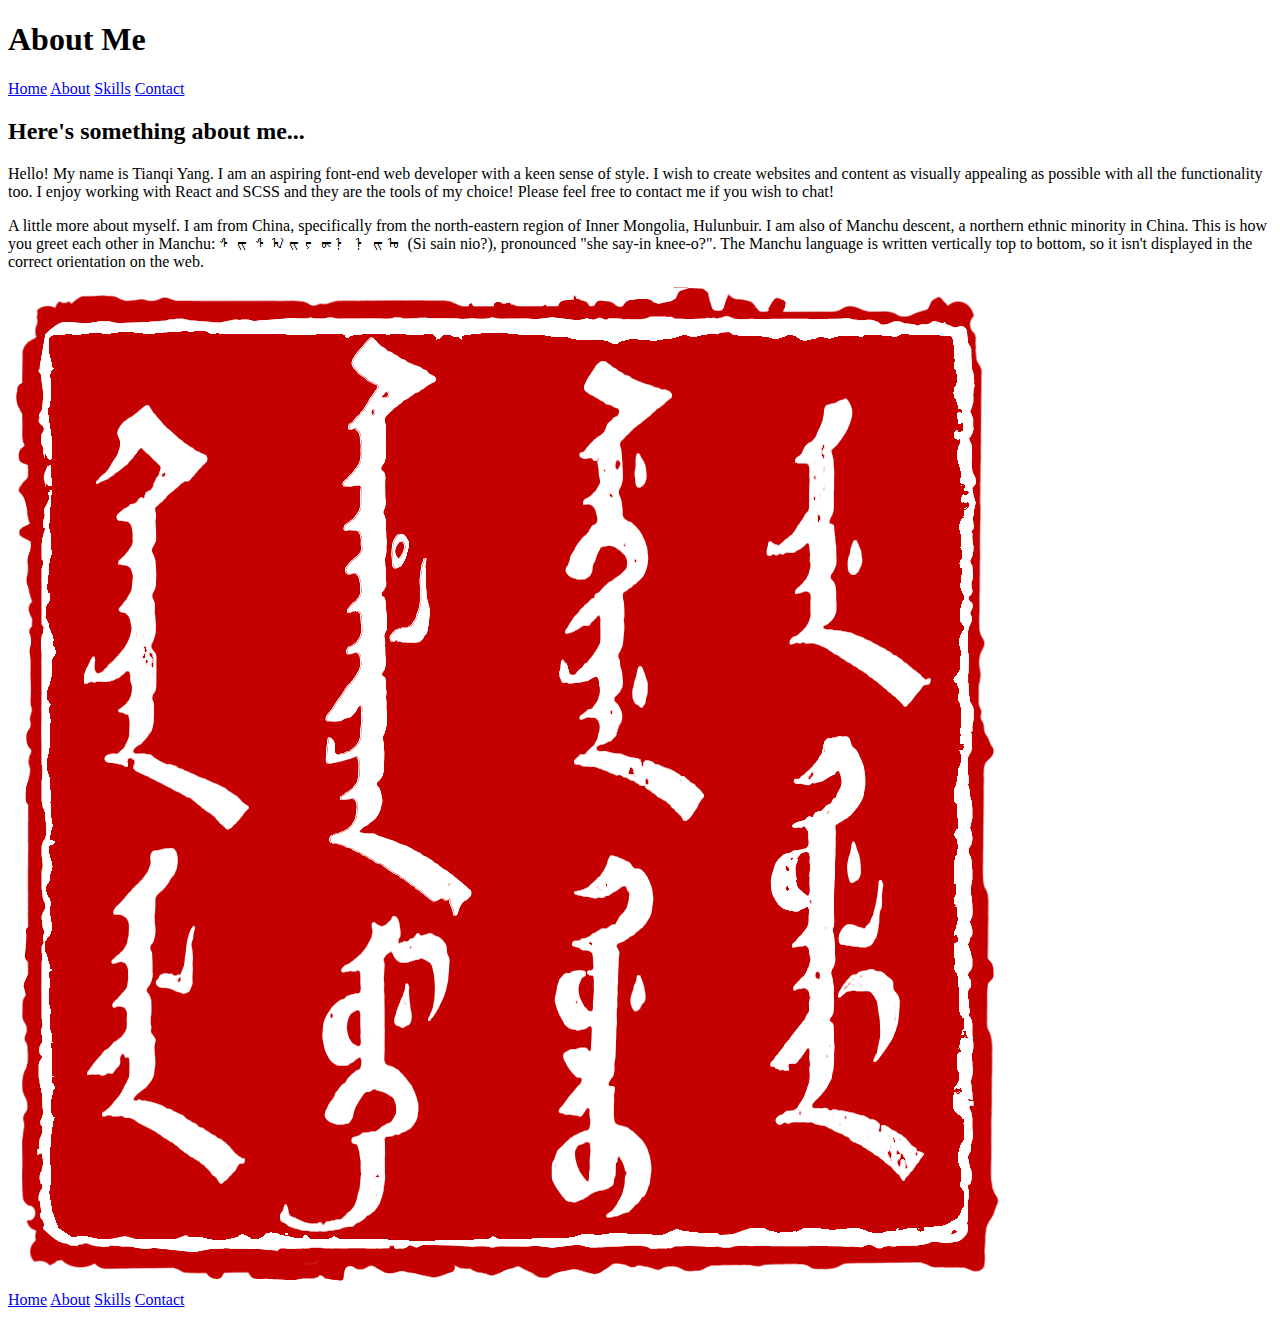
==== about.html @ 6e23aef6 "First Commit" ====
<!DOCTYPE html>
<html lang="en">
  <head>
    <meta charset="UTF-8" />
    <meta name="viewport" content="width=device-width, initial-scale=1.0" />
    <meta http-equiv="X-UA-Compatible" content="ie=edge" />
    <title>About Tianqi</title>
    <link rel="stylesheet" href="style.css" />
  </head>
  <body>
    <header class="about-header">
      <h1 class="about-header-title">About Me</h1>
      <nav class="index-nav">
        <a href="./index.html" class="home-link">Home</a>
        <a href="./about.html" class="about-link">About</a>
        <a href="./skills.html" class="skills-link">Skills</a>
        <a href="./contact.html" class="contact-link">Contact</a>
      </nav>
    </header>
    <section class="about-page-content">
      <h2 class="about-page-subtitle">Here's something about me...</h2>
      <p class="about-page-introduction">
        Hello! My name is Tianqi Yang. I am an aspiring font-end web developer
        with a keen sense of style. I wish to create websites and content as
        visually appealing as possible with all the functionality too. I enjoy
        working with React and SCSS and they are the tools of my choice! Please
        feel free to contact me if you wish to chat!
      </p>
      <p class="about-page-interests">
        A little more about myself. I am from China, specifically from the
        north-eastern region of Inner Mongolia, Hulunbuir. I am also of Manchu
        descent, a northern ethnic minority in China. This is how you greet each
        other in Manchu: ᠰᡳ ᠰᠠᡳᠶᡡᠨ ᠨᡳᠣ &#40;Si sain nio?&#41;, pronounced "she
        say-in knee-o?". The Manchu language is written vertically top to
        bottom, so it isn't displayed in the correct orientation on the web.
      </p>
      <img src="./assets/img/manchu-text.png" alt="Manchu Written Language">
    </section>
    <footer class="index-footer">
        <div class="index-footer-link-container">
            <a href="./index.html" class="footer-home-link">Home</a>
            <a href="./about.html" class="footer-about-link">About</a>
            <a href="./skills.html" class="footer-skills-link">Skills</a>
            <a href="./contact.html" class="footer-contact-link">Contact</a>
        </div>
    </footer>
  </body>
</html>
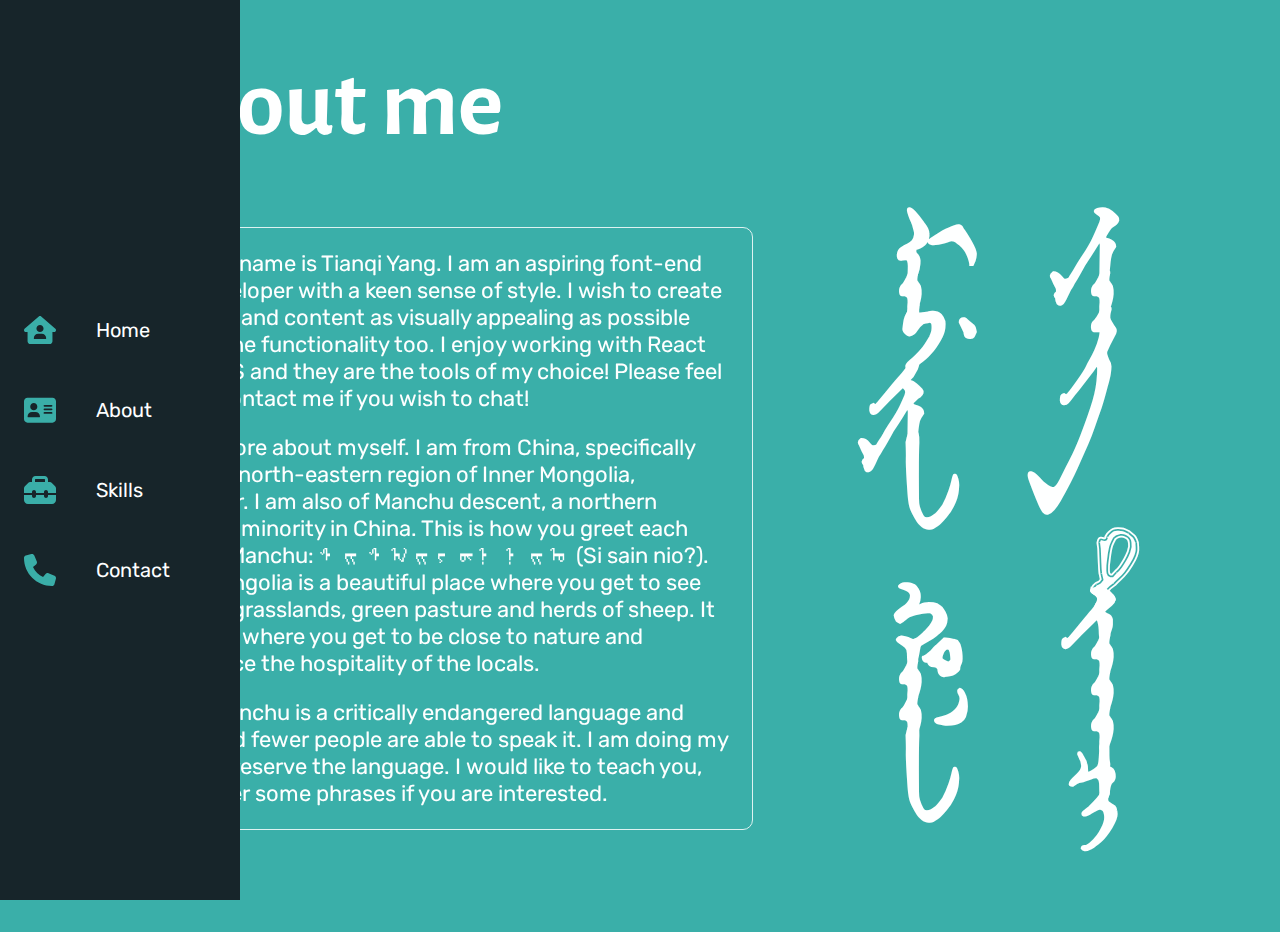
==== commit c0eee0b0: "Finished CSS" ====
--- a/about.html
+++ b/about.html
@@ -2,47 +2,89 @@
 <html lang="en">
   <head>
     <meta charset="UTF-8" />
-    <meta name="viewport" content="width=device-width, initial-scale=1.0" />
-    <meta http-equiv="X-UA-Compatible" content="ie=edge" />
     <title>About Tianqi</title>
-    <link rel="stylesheet" href="style.css" />
+    <link rel="stylesheet" href="styles.css" />
   </head>
-  <body>
-    <header class="about-header">
-      <h1 class="about-header-title">About Me</h1>
-      <nav class="index-nav">
-        <a href="./index.html" class="home-link">Home</a>
-        <a href="./about.html" class="about-link">About</a>
-        <a href="./skills.html" class="skills-link">Skills</a>
-        <a href="./contact.html" class="contact-link">Contact</a>
-      </nav>
-    </header>
-    <section class="about-page-content">
-      <h2 class="about-page-subtitle">Here's something about me...</h2>
-      <p class="about-page-introduction">
-        Hello! My name is Tianqi Yang. I am an aspiring font-end web developer
-        with a keen sense of style. I wish to create websites and content as
-        visually appealing as possible with all the functionality too. I enjoy
-        working with React and SCSS and they are the tools of my choice! Please
-        feel free to contact me if you wish to chat!
-      </p>
-      <p class="about-page-interests">
-        A little more about myself. I am from China, specifically from the
-        north-eastern region of Inner Mongolia, Hulunbuir. I am also of Manchu
-        descent, a northern ethnic minority in China. This is how you greet each
-        other in Manchu: ᠰᡳ ᠰᠠᡳᠶᡡᠨ ᠨᡳᠣ &#40;Si sain nio?&#41;, pronounced "she
-        say-in knee-o?". The Manchu language is written vertically top to
-        bottom, so it isn't displayed in the correct orientation on the web.
-      </p>
-      <img src="./assets/img/manchu-text.png" alt="Manchu Written Language">
-    </section>
-    <footer class="index-footer">
-        <div class="index-footer-link-container">
-            <a href="./index.html" class="footer-home-link">Home</a>
-            <a href="./about.html" class="footer-about-link">About</a>
-            <a href="./skills.html" class="footer-skills-link">Skills</a>
-            <a href="./contact.html" class="footer-contact-link">Contact</a>
+  <body class="about-body">
+    <nav class="nav-bar">
+      <ul class="nav-btn-container">
+        <li class="nav-item">
+          <a href="./index.html" class="nav-link">
+            <svg xmlns="http://www.w3.org/2000/svg" viewBox="0 0 576 512">
+              <!--! Font Awesome Pro 6.2.0 by @fontawesome - https://fontawesome.com License - https://fontawesome.com/license (Commercial License) Copyright 2022 Fonticons, Inc. -->
+              <path
+                d="M575.8 255.5c0 18-15 32.1-32 32.1h-32l.7 160.2c.2 35.5-28.5 64.3-64 64.3H128.1c-35.3 0-64-28.7-64-64V287.6H32c-18 0-32-14-32-32.1c0-9 3-17 10-24L266.4 8c7-7 15-8 22-8s15 2 21 7L564.8 231.5c8 7 12 15 11 24zM352 224c0-35.3-28.7-64-64-64s-64 28.7-64 64s28.7 64 64 64s64-28.7 64-64zm-96 96c-44.2 0-80 35.8-80 80c0 8.8 7.2 16 16 16H384c8.8 0 16-7.2 16-16c0-44.2-35.8-80-80-80H256z"
+              />
+            </svg>
+            <span class="link-text">Home</span>
+          </a>
+        </li>
+        <li class="nav-item">
+          <a href="./about.html" class="nav-link">
+            <svg xmlns="http://www.w3.org/2000/svg" viewBox="0 0 576 512">
+              <!--! Font Awesome Pro 6.2.0 by @fontawesome - https://fontawesome.com License - https://fontawesome.com/license (Commercial License) Copyright 2022 Fonticons, Inc. -->
+              <path
+                d="M64 32C28.7 32 0 60.7 0 96V416c0 35.3 28.7 64 64 64H512c35.3 0 64-28.7 64-64V96c0-35.3-28.7-64-64-64H64zm80 256h64c44.2 0 80 35.8 80 80c0 8.8-7.2 16-16 16H80c-8.8 0-16-7.2-16-16c0-44.2 35.8-80 80-80zm96-96c0 35.3-28.7 64-64 64s-64-28.7-64-64s28.7-64 64-64s64 28.7 64 64zm128-32H496c8.8 0 16 7.2 16 16s-7.2 16-16 16H368c-8.8 0-16-7.2-16-16s7.2-16 16-16zm0 64H496c8.8 0 16 7.2 16 16s-7.2 16-16 16H368c-8.8 0-16-7.2-16-16s7.2-16 16-16zm0 64H496c8.8 0 16 7.2 16 16s-7.2 16-16 16H368c-8.8 0-16-7.2-16-16s7.2-16 16-16z"
+              />
+            </svg>
+            <span class="link-text"> About </span>
+          </a>
+        </li>
+        <li class="nav-item">
+          <a href="./skills.html" class="nav-link">
+            <svg xmlns="http://www.w3.org/2000/svg" viewBox="0 0 512 512">
+              <!--! Font Awesome Pro 6.2.0 by @fontawesome - https://fontawesome.com License - https://fontawesome.com/license (Commercial License) Copyright 2022 Fonticons, Inc. -->
+              <path
+                d="M176 88v40H336V88c0-4.4-3.6-8-8-8H184c-4.4 0-8 3.6-8 8zm-48 40V88c0-30.9 25.1-56 56-56H328c30.9 0 56 25.1 56 56v40h28.1c12.7 0 24.9 5.1 33.9 14.1l51.9 51.9c9 9 14.1 21.2 14.1 33.9V304H384V288c0-17.7-14.3-32-32-32s-32 14.3-32 32v16H192V288c0-17.7-14.3-32-32-32s-32 14.3-32 32v16H0V227.9c0-12.7 5.1-24.9 14.1-33.9l51.9-51.9c9-9 21.2-14.1 33.9-14.1H128zM0 416V336H128v16c0 17.7 14.3 32 32 32s32-14.3 32-32V336H320v16c0 17.7 14.3 32 32 32s32-14.3 32-32V336H512v80c0 35.3-28.7 64-64 64H64c-35.3 0-64-28.7-64-64z"
+              />
+            </svg>
+            <span class="link-text">Skills</span>
+          </a>
+        </li>
+        <li class="nav-item">
+          <a href="./contact.html" class="nav-link">
+            <svg xmlns="http://www.w3.org/2000/svg" viewBox="0 0 512 512">
+              <!--! Font Awesome Pro 6.2.0 by @fontawesome - https://fontawesome.com License - https://fontawesome.com/license (Commercial License) Copyright 2022 Fonticons, Inc. -->
+              <path
+                d="M164.9 24.6c-7.7-18.6-28-28.5-47.4-23.2l-88 24C12.1 30.2 0 46 0 64C0 311.4 200.6 512 448 512c18 0 33.8-12.1 38.6-29.5l24-88c5.3-19.4-4.6-39.7-23.2-47.4l-96-40c-16.3-6.8-35.2-2.1-46.3 11.6L304.7 368C234.3 334.7 177.3 277.7 144 207.3L193.3 167c13.7-11.2 18.4-30 11.6-46.3l-40-96z"
+              />
+            </svg>
+            <span class="link-text">Contact</span>
+          </a>
+        </li>
+      </ul>
+    </nav>
+    <main class="about-main">
+      <h1 class="about-main-title">About me</h1>
+      <div class="about-main-content">
+        <div class="about-content-textarea">
+          <p>
+            Hello! My name is Tianqi Yang. I am an aspiring font-end web
+            developer with a keen sense of style. I wish to create websites and
+            content as visually appealing as possible with all the functionality
+            too. I enjoy working with React and SCSS and they are the tools of
+            my choice! Please feel free to contact me if you wish to chat!
+          </p>
+          <p>
+            A little more about myself. I am from China, specifically from the
+            north-eastern region of Inner Mongolia, Hulunbuir. I am also of
+            Manchu descent, a northern Tungusic minority in China. This is how
+            you greet each other in Manchu: ᠰᡳ ᠰᠠᡳᠶᡡᠨ ᠨᡳᠣ &#40;Si sain
+            nio?&#41;. Inner Mongolia is a beautiful place where you get to see
+            the vast grasslands, green pasture and herds of sheep. It is a place
+            where you get to be close to nature and experience the hospitality
+            of the locals.
+          </p>
+          <p>
+            Sadly, Manchu is a critically endangered language and fewer and fewer 
+            people are able to speak it. I am doing my part to preserve the language.
+            I would like to teach you, the viewer some phrases if you are interested.
+          </p>
         </div>
-    </footer>
+        <div class="about-content-visuals">
+          <h2 class="manchu-text">ᠶᠠᠩ ᡨᡳᠠᠨᠨᠴᡳ <br> ᠮᠠᡤᡳᠶᠠ ᡥᠠᠯᠠ</h2>
+        </div>
+      </div>
+    </main>
   </body>
 </html>
--- a/styles.css
+++ b/styles.css
@@ -0,0 +1,563 @@
+@import url('https://fonts.googleapis.com/css2?family=Rubik&display=swap');
+@import url('https://fonts.googleapis.com/css2?family=Josefin+Sans:ital,wght@1,700&display=swap');
+@import url('https://fonts.googleapis.com/css2?family=Alegreya+Sans:ital,wght@1,700&display=swap');
+@import url('https://fonts.googleapis.com/css2?family=Playfair+Display:ital,wght@1,600&display=swap');
+
+@font-face {
+  font-family: Manchu;
+  src: url(./assets/fonts/XM_XingShu.ttf);
+}
+:root {
+  font-size: 16px;
+  --bg-default: #3aafa9;
+  --bg-dark: #2b7a78;
+  --white-default: #feffff;
+  --white-turqoise: #def2f1;
+  --dark-default: #17252a;
+  --dark-extra: #101b1e;
+  --transition-time: 500ms;
+  font-family: 'Rubik', sans-serif;
+}
+
+body {
+  margin: 0;
+  padding: 0;
+  background-color: var(--bg-default);
+  color: var(--white-default);
+}
+
+.index-body {
+  overflow: hidden;
+}
+
+main {
+  margin-left: 5rem;
+  padding: 1rem;
+  height: 100vh;
+}
+
+
+a {
+  text-decoration: none;
+}
+
+::-webkit-scrollbar {
+  width: 1rem;
+}
+
+::-webkit-scrollbar-track {
+  background: var(--white-turqoise);
+}
+
+::-webkit-scrollbar-thumb {
+  background: var(--bg-default);
+  border-radius: 10px;
+}
+
+
+.nav-bar {
+  height: 100vh;
+  position: fixed;
+  background-color: var(--dark-default);
+  display: flex;
+  justify-content: center;
+  align-items: center;
+  flex-direction: column;
+  z-index: 5;
+  transition: width 250ms ease;
+}
+
+.nav-btn-container {
+  list-style: none;
+  padding: 0;
+  margin: 0;
+  width: 100%;
+  display: flex;
+  flex-direction: column;
+  align-items: center;
+}
+
+.nav-item {
+  width: 100%;
+  display: flex;
+  justify-content: center;
+  align-items: center;
+}
+
+.nav-link {
+  display: flex;
+  align-items: center;
+  height: 5rem;
+  text-decoration: none;
+  color: var(--white-default);
+  width: 100%;
+  transition: var(--transition-time);
+}
+
+.nav-link svg {
+  width: 2rem;
+  margin: 0 1.5rem;
+  transition: var(--transition-time);
+  filter: invert(53%) sepia(65%) saturate(383%) hue-rotate(128deg) brightness(98%) contrast(91%);
+}
+
+.nav-link:hover svg {
+  filter: invert(94%) sepia(15%) saturate(553%) hue-rotate(125deg) brightness(92%) contrast(91%);
+}
+
+.nav-logo img {
+  width: 3rem;
+  min-width: 2rem;
+  margin: 0 1.5rem;
+}
+
+.link-text {
+  display: none;
+  margin-left: 1rem;
+  font-size: 20px;
+}
+
+.nav-link:hover:not(.nav-logo) {
+  background-color: var(--dark-extra);
+}
+
+.index-video {
+  position: fixed;
+  top: 0;
+  left: 0;
+  z-index: -1;
+}
+
+.index-main {
+  height: 100vh;
+  width: auto;
+  overflow: hidden;
+  display: flex;
+  flex-direction: column;
+  justify-content: center;
+  align-items: center;
+  overflow-wrap: break-word;
+}
+
+.index-large-logo {
+  position: absolute;
+  z-index: -1;
+  height: 650px;
+}
+
+.index-name-title {
+  font-family: 'Alegreya Sans', sans-serif;
+  font-size: 10rem;
+  margin: 0 0 2rem 0;
+  text-align: center;
+  background: url('./assets/img/stripes.png') repeat-y;
+  -webkit-background-clip: text;
+  -webkit-text-fill-color: transparent;
+  animation: aitf 8s linear infinite;
+  filter: drop-shadow(10px 10px 5px rgba(0, 0, 0, 0.5));
+}
+
+.index-content-intro {
+  text-align: center;
+  font-size: 1.5rem;
+  filter: drop-shadow(8px 2px 5px rgba(0, 0, 0));
+}
+
+.index-button {
+  display: flex;
+  justify-content: center;
+  align-items: center;
+  margin-top: 2rem;
+  background: rgba(0, 0, 0, 0.5);
+  border: 1px solid white;
+  color: white;
+  width: 15rem;
+  height: 3rem;
+  cursor: pointer;
+  box-shadow: inset 0 0 0 0 var(--bg-default);
+  transition: box-shadow 300ms ease-out;
+}
+
+.index-button:hover {
+  box-shadow: inset 15rem 0 0 0 var(--bg-default) ;
+}
+
+
+.about-body {
+  overflow: hidden;
+}
+
+.about-main {
+  padding-left: 3rem;
+  background: url('./assets/img/AboutBg.jpg');
+  background-size: cover;
+  display: flex;
+  flex-direction: column;
+}
+
+.about-main-content {
+  display: flex;
+  flex-direction: row;
+}
+
+.about-content-textarea {
+  width: 55%;
+  backdrop-filter: blur(1rem);
+  border: 1px solid var(--white-turqoise);
+  border-radius: 10px;
+  padding: 0 1rem 0 1rem;
+
+}
+
+.about-content-textarea p {
+  font-size: 22px;
+}
+
+.about-content-visuals {
+  width: 45%;
+  display: flex;
+  flex-direction: column;
+  justify-content: center;
+  align-items: center;
+}
+
+.about-main-title,
+.skills-header-title,
+.contact-header-title {
+  font-family: 'Alegreya Sans', sans-serif;
+  font-size: 6rem;
+  margin-top: 2rem;
+}
+
+.manchu-text {
+  font-family: Manchu;
+  font-size: 7rem;
+  transform: rotate(90deg);
+  line-height: 12rem;
+  white-space: nowrap;
+}
+
+.skills-body {
+  overflow: auto;
+  background: url('./assets/img/SkillsBg.jpg');
+  background-size: cover;
+  background-attachment: fixed;
+  height: 100%;
+}
+
+.skills-main {
+  padding-left: 3rem;
+  display: flex;
+  flex-direction: column;
+  height: 100%;
+}
+
+.skills-main h2 {
+  filter: drop-shadow(5px 5px 5px rgba(0, 0, 0, 0.9));
+}
+
+.tech-stack-container {
+  display: flex;
+  flex-direction: column;
+  width: 50%;
+}
+
+.skills-carousel-container {
+  display: flex;
+  width: 100%;
+  height: 100%;
+}
+
+.skill-card {
+  display: flex;
+  flex-direction: column;
+  padding: 2rem 1rem;
+  justify-content: center;
+  align-items: center;
+  background: rgba(255, 255, 255, 0.5);
+  border: 2px solid white;
+  border-radius: 6px;
+  margin: 0 1rem 0 0;
+  transition: background var(--transition-time) ease-in-out;
+  width: 25%;
+}
+
+.skill-card img {
+  width: 75%;
+  height: auto;
+}
+
+.skill-card span {
+  margin-top: 1rem;
+  color: black;
+  font-size: 20px;
+}
+
+.skill-card:hover {
+  background: rgba(255, 255, 255, .8);
+}
+
+.education-section {
+  display: flex;
+  flex-direction: column;
+  width: 100%;
+}
+
+.education-card {
+  backdrop-filter: blur(5px);
+  border: 1px solid white;
+  border-radius: 6px;
+  padding: 1rem;
+  display: flex;
+  align-items: center;
+  width: 50%;
+  margin-bottom: 1rem;
+}
+
+.education-card img{
+  width: 25%;
+}
+
+.psu-logo {
+  width: 10%;
+}
+
+.ed-info {
+  margin-left: 2rem;
+  color: black;
+}
+
+.external-links {
+  backdrop-filter: blur(5px);
+  width: 50%;
+  border: 1px solid white;
+  border-radius: 6px;
+  display: flex;
+  flex-direction: column;
+  padding: 10px;
+  margin-bottom: 1rem;
+}
+
+.external-links a {
+  margin: 1rem 0;
+  color: black;
+  font-size: 25px;
+  text-decoration: none;
+  transition: text-decoration 500ms ease-in-out;
+}
+
+.external-links a:hover {
+  text-decoration: underline;
+}
+
+.external-links a img {
+  width: 2rem;
+}
+
+.contact-body {
+  overflow: hidden;
+}
+
+.contact-main {
+  padding-left: 3rem;
+  background: url('./assets/img/ContactBg.jpg');
+  background-size: cover;
+  display: flex;
+  flex-direction: column;
+}
+
+.contact-content {
+  display: flex;
+  height: 100%;
+
+}
+
+.contact-form {
+  display: flex;
+  flex-direction: column;
+  width: 50%;
+  height: 100%;
+
+}
+
+.contact-form form {
+  display: flex;
+  flex-direction: column;
+  width: 100%;
+  height: 50%;
+}
+
+.name-inputs{
+  display: flex;
+  justify-content: space-between;
+}
+
+.name-inputs div {
+  display: flex;
+  flex-direction: column;
+  width: 45%;
+}
+
+.message-box {
+  height: 100%;
+  overflow: auto;
+  text-align: start;
+  resize: none;
+  color: white;
+  background-color: rgba(0, 0, 0, 0.5);
+  border: 1px solid rgba(255, 255, 255, 0.8);
+  font-family: 'Rubik', sans-serif;
+  font-size: 1rem;
+  transition: border 300ms ease-in-out;
+}
+
+.contact-main form input {
+  color: white;
+  background-color: rgba(0, 0, 0, 0.5);
+  border: 1px solid rgba(255, 255, 255, 0.8);
+  font-family: 'Rubik', sans-serif;
+  font-size: 2rem;
+  height: 2rem;
+  transition: border 300ms ease-in-out;
+}
+
+.contact-main form input:hover:not(#submit-button),
+.message-box:hover {
+  border: 1px solid rgba(58, 175, 169);
+}
+
+#submit-button {
+  width: 20%;
+  height: 15%;
+  font-size: 20px;
+  cursor: pointer;
+  transition: background var(--transition-time) ease-in-out, color var(--transition-time) ease-in-out;
+}
+
+#submit-button:hover {
+  background: rgba(255, 255, 255, 0.7);
+  color: black;
+}
+
+.contact-thanks {
+  transform: rotate(90deg);
+  width: 50%;
+  height: 25%;
+  display: flex;
+  justify-content: center;
+  align-items: center;
+}
+
+.contact-thanks span {
+  font-family: Manchu;
+  font-size: 6rem;
+}
+
+@keyframes aitf {
+  0% { background-position: 0% 50%; }
+  100% { background-position: 100% 50%; }
+}
+
+@media only screen and (max-width: 768px) {
+  .nav-bar {
+    bottom: 0;
+    width: 100vw;
+    height: 5rem;
+  }
+
+  .nav-logo {
+    display: none;
+  }
+
+  .nav-btn-container {
+    flex-direction: row;
+  }
+
+  .nav-link {
+    justify-content: center;
+  }
+
+  main {
+    margin: 0;
+  }
+
+  .about-content-textarea{
+    width: 100%;
+  }
+
+  .about-content-visuals {
+    display: none;
+  }
+
+  .index-large-logo {
+    height: 500px;
+  }
+
+  .contact-thanks {
+    display: none;
+  }
+
+  .contact-form {
+    width: 100%;
+  }
+
+
+
+  .manchu-text {
+    display: none;
+  }
+}
+
+@media only screen and (min-width: 768px) and (max-width: 1024px) {
+  .contact-thanks span {
+    font-size: 4rem;
+  }
+
+  .manchu-text {
+    font-size: 4rem;
+    line-height: 7rem;
+  }
+
+  .about-content-textarea p {
+    font-size: 20px;
+  }
+
+  .contact-form {
+    width: 70%;
+  }
+
+  .contact-thanks {
+    width: 30%;
+  }
+
+}
+
+@media only screen and (min-width: 1024px) {
+  .nav-bar {
+    top: 0;
+    width: 5rem;
+    height: 100vh;
+  }
+
+  .nav-bar:hover {
+    width: 16rem;
+  }
+
+  .nav-bar:hover .link-text {
+    display: inline;
+  }
+
+  .nav-bar:hover .nav-logo svg {
+    margin-left: 11rem;
+  }
+
+  .nav-bar:hover {
+    width: 15rem;
+  }
+  
+  .nav-bar:hover .link-text {
+    display: block;
+    
+  }
+  
+}